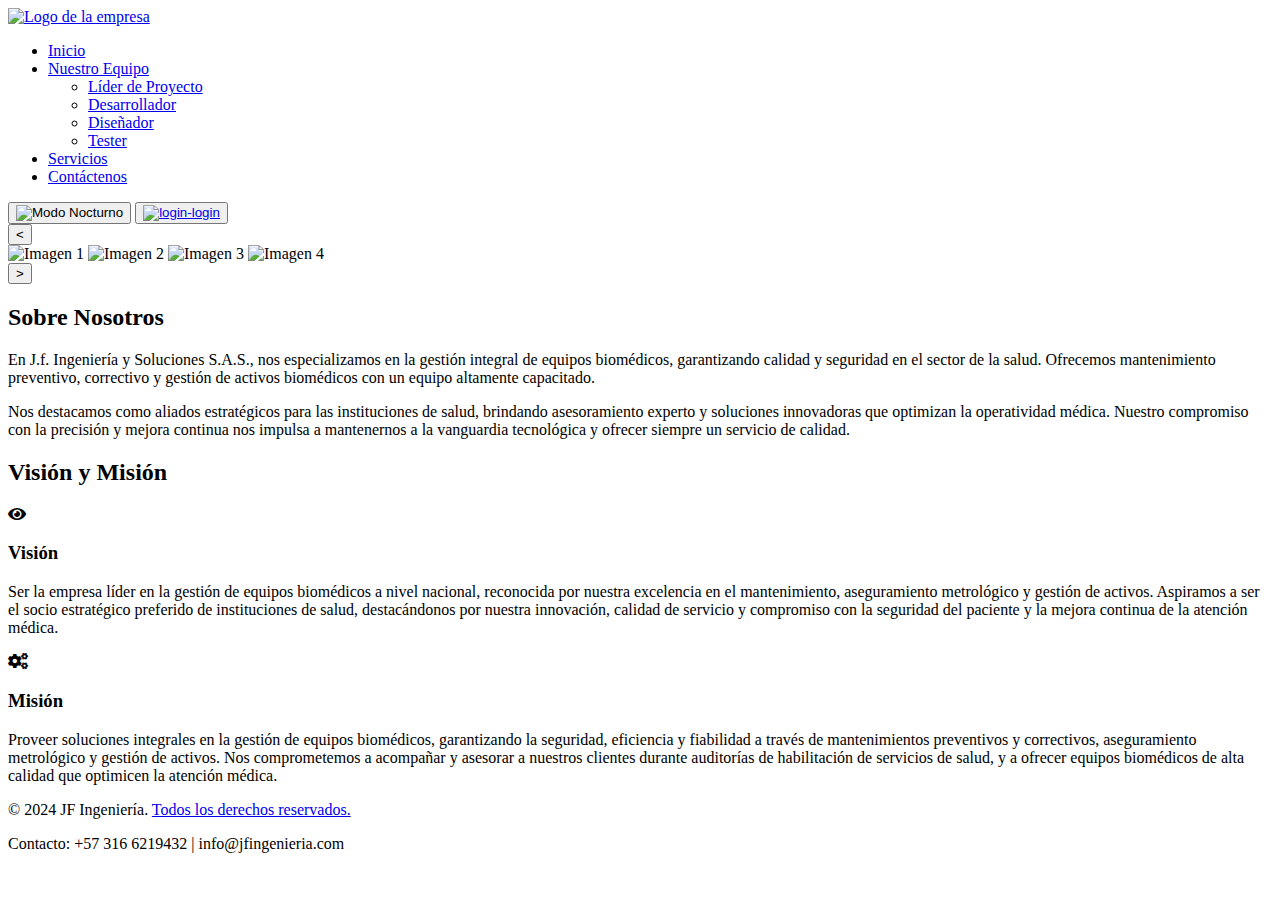
==== index.html @ 82ff7c05 "initialCommit" ====
<!DOCTYPE html>
<html lang="es">
<head>
    <!-- Configuración básica del documento HTML -->
    <meta charset="UTF-8">
    <meta name="viewport" content="width=device-width, initial-scale=1.0">
    <meta http-equiv="X-UA-Compatible" content="ie=edge">
    <title>EnPymes</title>

    <link rel="icon" href="img/Logo_JF.png">

    <!-- Iconos flaticon para el footer -->
    <!-- flaticon del footer -->
    <link rel='stylesheet' href='https://cdn-uicons.flaticon.com/2.6.0/uicons-brands/css/uicons-brands.css'>
    <link rel='stylesheet' href='https://cdn-uicons.flaticon.com/2.6.0/uicons-brands/css/uicons-brands.css'>
    <link rel='stylesheet' href='https://cdn-uicons.flaticon.com/2.6.0/uicons-brands/css/uicons-brands.css'>

    <!-- flaticon de las tarjetas de vision y mision -->
    <link rel="stylesheet" href="https://cdnjs.cloudflare.com/ajax/libs/font-awesome/6.0.0-beta3/css/all.min.css">
    <link rel="stylesheet" href="https://cdnjs.cloudflare.com/ajax/libs/font-awesome/5.15.4/css/all.min.css">

    <!-- Archivo de estilos CSS -->
    <link rel="stylesheet" href="css/style.css">

</head>
<body>
    <!-- Menú de navegación -->
    <!-- Header con degradado y navegación -->
    <header>
        <nav>
          <div class="logo">
            <a href="index.html"><img src="img/logo.png" alt="Logo de la empresa"></a>
          </div>
          <ul class="menu">
            <li><a href="index.html">Inicio</a></li>
            <li class="dropdown">
              <a href="vistas/nuestro_equipo.html">Nuestro Equipo</a>
              <ul class="submenu">
                <li><a href="vistas/perfil_Lider.html">Líder de Proyecto</a></li>
                <li><a href="vistas/perfil_desarrolador_uno.html">Desarrollador</a></li>
                <li><a href="vistas/perfil_Diseñador.html">Diseñador</a></li>
                <li><a href="vistas/perfil_tester.html">Tester</a></li>
              </ul>
            </li>
            <li><a href="vistas/fuera_de_servicio.html">Servicios</a></li>
            <li><a href="vistas/contactanos.html">Contáctenos</a></li>
          </ul>
          <div class="button-container">
            <button id="theme-toggle" class="theme-toggle">
              <img id="icon-diurno" src="img/eclipse_6015864.png" alt="Modo Diurno" style="display: none;">
              <img id="icon-nocturno" src="img/eclipse.png" alt="Modo Nocturno">
            </button>
            <button id="login" class="login">
              <a href="vistas/login.html"><img id="login-login" src="img/acceso.png" alt="login-login"></a>
            </button>
          </div>
        </nav>
      </header>
      

<!-- Estructura HTML del nuevo carrusel -->
<div class="contenedor-principal">
    <!-- Carrusel Simplificado -->
    <div class="carrusel-simplificado">
        <button id="anterior" class="carrusel-boton">&lt;</button> <!-- Botón anterior -->
        
        <div class="carrusel-imagenes">
            <img src="img/jfingenieria1.jpg" class="carrusel-item" alt="Imagen 1">
            <img src="img/jfingenieria2.jpg" class="carrusel-item" alt="Imagen 2">
            <img src="img/jfingenieria3.jpg" class="carrusel-item" alt="Imagen 3">
            <img src="img/jfingenieria4.jpg" class="carrusel-item" alt="Imagen 4">
            
        </div>
        
        <button id="siguiente" class="carrusel-boton">&gt;</button> <!-- Botón siguiente -->

        <!-- Contenedor de indicadores -->
        <div class="indicadores"></div>
        
    </div>

    <!-- Sección Sobre Nosotros -->
<section class="contenido sobre-nosotros-card">
    <h2>Sobre Nosotros</h2>
    <p>En J.f. Ingeniería y Soluciones S.A.S., nos especializamos en la gestión integral de equipos biomédicos, garantizando calidad y seguridad en el sector de la salud. Ofrecemos mantenimiento preventivo, correctivo y gestión de activos biomédicos con un equipo altamente capacitado.</p>
    <p>Nos destacamos como aliados estratégicos para las instituciones de salud, brindando asesoramiento experto y soluciones innovadoras que optimizan la operatividad médica. Nuestro compromiso con la precisión y mejora continua nos impulsa a mantenernos a la vanguardia tecnológica y ofrecer siempre un servicio de calidad.</p>
</section>

</div>

<!-- Fin de la nueva estructura -->

<!-- Sección de Visión y Misión -->
<section class="vision-mision">
    <h2>Visión y Misión</h2>
    <div class="cards-container">
        <!-- Cuadro de Visión -->
        <div class="card">
            <div class="icon">
                <i class="fas fa-eye"></i>
            </div>
            <h3>Visión</h3>
            <p>Ser la empresa líder en la gestión de equipos biomédicos a nivel nacional, reconocida por 
                nuestra excelencia en el mantenimiento, aseguramiento metrológico y gestión de activos. 
                Aspiramos a ser el socio estratégico preferido de instituciones de salud, destacándonos por 
                nuestra innovación, calidad de servicio y compromiso con la seguridad del paciente y la mejora 
                continua de la atención médica.</p>
        </div>
        <!-- Cuadro de Misión -->
        <div class="card">
            <div class="icon">
                <i class="fas fa-cogs"></i>
            </div>
            <h3>Misión</h3>
            <p>Proveer soluciones integrales en la gestión de equipos biomédicos, garantizando la seguridad, 
                eficiencia y fiabilidad a través de mantenimientos preventivos y correctivos, aseguramiento 
                metrológico y gestión de activos. Nos comprometemos a acompañar y asesorar a nuestros clientes 
                durante auditorías de habilitación de servicios de salud, y a ofrecer equipos biomédicos de alta 
                calidad que optimicen la atención médica.</p>
        </div>
    </div>
</section>

    <!-- Pie de Página -->
    <!-- Pie de página con degradado -->
    <footer>
        <div class="footer-content">
            <p>&copy; 2024 JF Ingeniería. <a href="vistas/terminos_legales.html">Todos los derechos reservados.</a> </p>
            <div class="social-links">
                <a href="https://www.facebook.com/Jf.IngenieriaCOL" target="_blank"><i class="fi fi-brands-facebook"></i></a>
                <a href="https://www.instagram.com/jf.ingenieriacol/?hl=es" target="_blank"><i class="fi fi-brands-instagram"></i></a>
                <a href="https://wa.link/a7mptf" target="_blank"><i class="fi fi-brands-whatsapp"></i></a>
            </div>
            <p>Contacto: +57 316 6219432 | info@jfingenieria.com</p>
        </div>
    </footer>

    <!-- Script para el carrusel -->
    <script src="js/carrusel.js"></script>
</body>
</html>
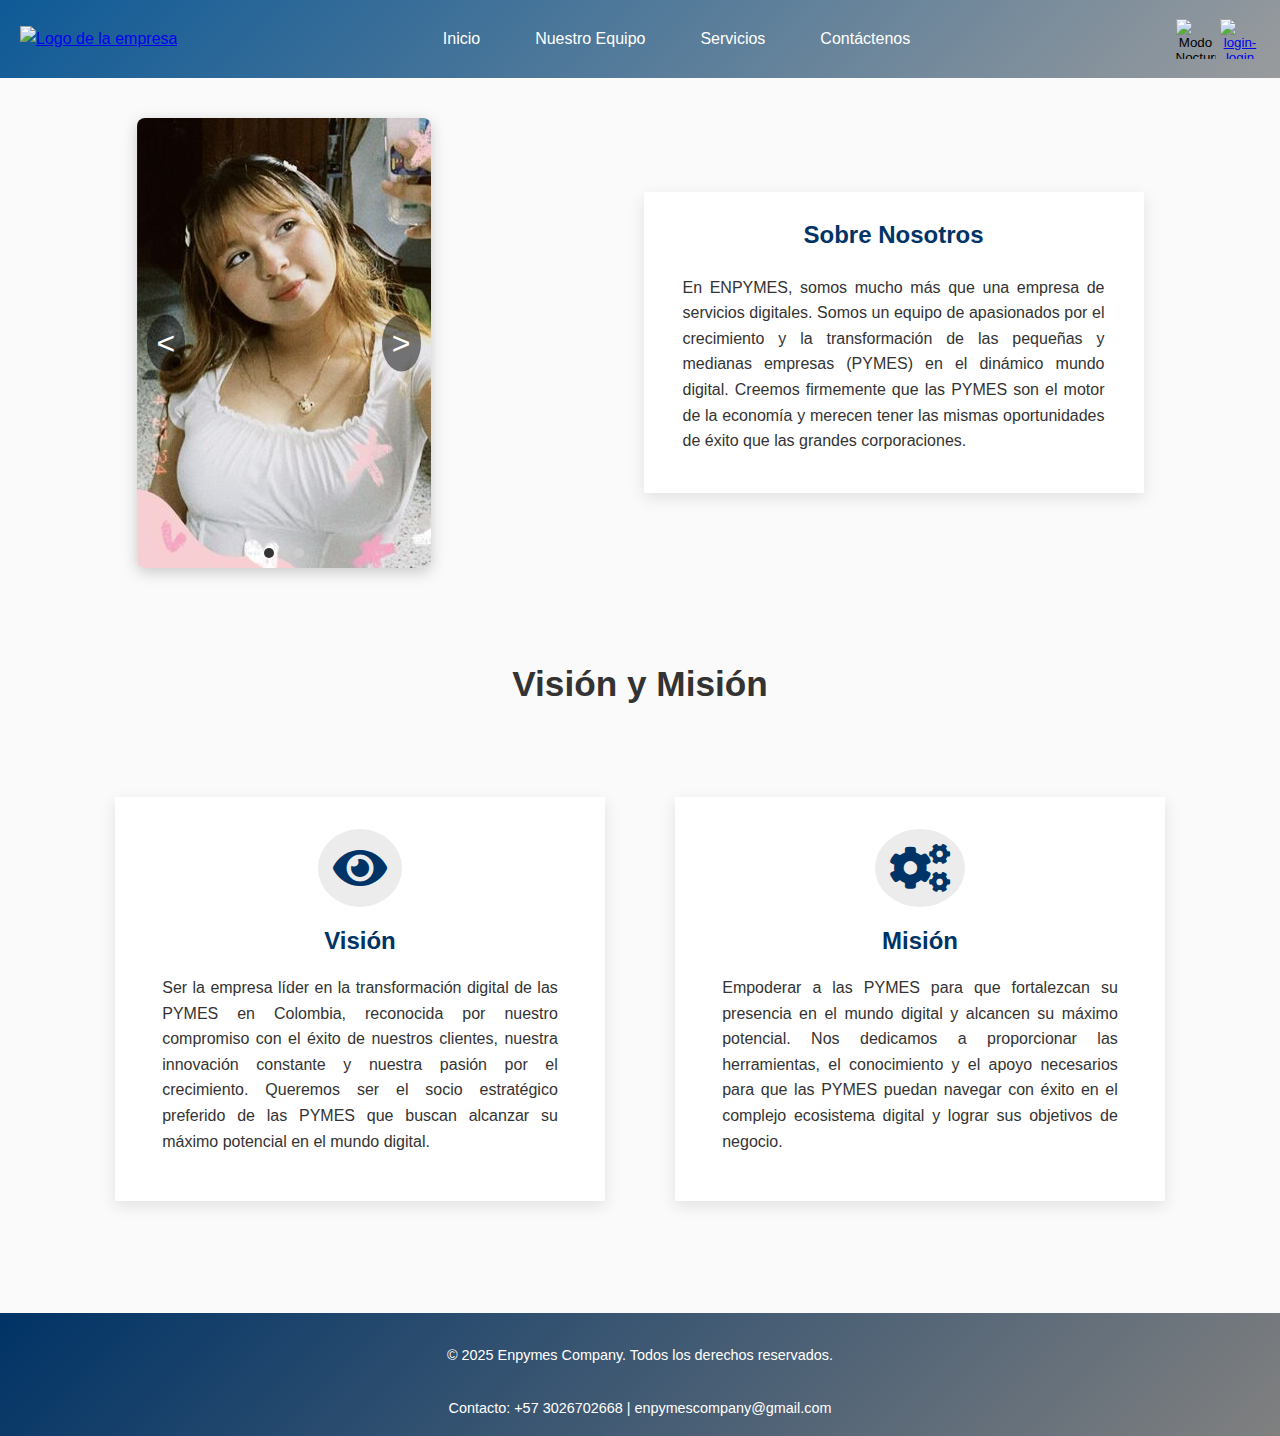
==== commit 87bcf1f9: "ConfigPag" ====
--- a/index.html
+++ b/index.html
@@ -1,142 +1,143 @@
 <!DOCTYPE html>
 <html lang="es">
+
 <head>
-    <!-- Configuración básica del documento HTML -->
-    <meta charset="UTF-8">
-    <meta name="viewport" content="width=device-width, initial-scale=1.0">
-    <meta http-equiv="X-UA-Compatible" content="ie=edge">
-    <title>EnPymes</title>
+  <!-- Configuración básica del documento HTML -->
+  <meta charset="UTF-8">
+  <meta name="viewport" content="width=device-width, initial-scale=1.0">
+  <meta http-equiv="X-UA-Compatible" content="ie=edge">
+  <title>EnPymes</title>
 
-    <link rel="icon" href="img/Logo_JF.png">
+  <link rel="icon" href="img/Logo_JF.png">
 
-    <!-- Iconos flaticon para el footer -->
-    <!-- flaticon del footer -->
-    <link rel='stylesheet' href='https://cdn-uicons.flaticon.com/2.6.0/uicons-brands/css/uicons-brands.css'>
-    <link rel='stylesheet' href='https://cdn-uicons.flaticon.com/2.6.0/uicons-brands/css/uicons-brands.css'>
-    <link rel='stylesheet' href='https://cdn-uicons.flaticon.com/2.6.0/uicons-brands/css/uicons-brands.css'>
+  <!-- Iconos flaticon para el footer -->
+  <!-- flaticon del footer -->
+  <link rel='stylesheet' href='https://cdn-uicons.flaticon.com/2.6.0/uicons-brands/css/uicons-brands.css'>
+  <link rel='stylesheet' href='https://cdn-uicons.flaticon.com/2.6.0/uicons-brands/css/uicons-brands.css'>
+  <link rel='stylesheet' href='https://cdn-uicons.flaticon.com/2.6.0/uicons-brands/css/uicons-brands.css'>
 
-    <!-- flaticon de las tarjetas de vision y mision -->
-    <link rel="stylesheet" href="https://cdnjs.cloudflare.com/ajax/libs/font-awesome/6.0.0-beta3/css/all.min.css">
-    <link rel="stylesheet" href="https://cdnjs.cloudflare.com/ajax/libs/font-awesome/5.15.4/css/all.min.css">
+  <!-- flaticon de las tarjetas de vision y mision -->
+  <link rel="stylesheet" href="https://cdnjs.cloudflare.com/ajax/libs/font-awesome/6.0.0-beta3/css/all.min.css">
+  <link rel="stylesheet" href="https://cdnjs.cloudflare.com/ajax/libs/font-awesome/5.15.4/css/all.min.css">
 
-    <!-- Archivo de estilos CSS -->
-    <link rel="stylesheet" href="css/style.css">
+  <!-- Archivo de estilos CSS -->
+  <link rel="stylesheet" href="css/style.css">
 
 </head>
+
 <body>
-    <!-- Menú de navegación -->
-    <!-- Header con degradado y navegación -->
-    <header>
-        <nav>
-          <div class="logo">
-            <a href="index.html"><img src="img/logo.png" alt="Logo de la empresa"></a>
-          </div>
-          <ul class="menu">
-            <li><a href="index.html">Inicio</a></li>
-            <li class="dropdown">
-              <a href="vistas/nuestro_equipo.html">Nuestro Equipo</a>
-              <ul class="submenu">
-                <li><a href="vistas/perfil_Lider.html">Líder de Proyecto</a></li>
-                <li><a href="vistas/perfil_desarrolador_uno.html">Desarrollador</a></li>
-                <li><a href="vistas/perfil_Diseñador.html">Diseñador</a></li>
-                <li><a href="vistas/perfil_tester.html">Tester</a></li>
-              </ul>
-            </li>
-            <li><a href="vistas/fuera_de_servicio.html">Servicios</a></li>
-            <li><a href="vistas/contactanos.html">Contáctenos</a></li>
+  <!-- Menú de navegación -->
+  <!-- Header con degradado y navegación -->
+  <header>
+    <nav>
+      <div class="logo">
+        <a href="index.html"><img src="img/logo.png" alt="Logo de la empresa"></a>
+      </div>
+      <ul class="menu">
+        <li><a href="index.html">Inicio</a></li>
+        <li class="dropdown">
+          <a href="vistas/nuestro_equipo.html">Nuestro Equipo</a>
+          <ul class="submenu">
+            <li><a href="vistas/perfil_Lider.html">Líder de Proyecto</a></li>
+            <li><a href="vistas/perfil_desarrolador_uno.html">Desarrollador</a></li>
+            <li><a href="vistas/perfil_Diseñador.html">Diseñador</a></li>
+            <li><a href="vistas/perfil_tester.html">Tester</a></li>
           </ul>
-          <div class="button-container">
-            <button id="theme-toggle" class="theme-toggle">
-              <img id="icon-diurno" src="img/eclipse_6015864.png" alt="Modo Diurno" style="display: none;">
-              <img id="icon-nocturno" src="img/eclipse.png" alt="Modo Nocturno">
-            </button>
-            <button id="login" class="login">
-              <a href="vistas/login.html"><img id="login-login" src="img/acceso.png" alt="login-login"></a>
-            </button>
-          </div>
-        </nav>
-      </header>
-      
+        </li>
+        <li><a href="vistas/fuera_de_servicio.html">Servicios</a></li>
+        <li><a href="vistas/contactanos.html">Contáctenos</a></li>
+      </ul>
+      <div class="button-container">
+        <button id="theme-toggle" class="theme-toggle">
+          <img id="icon-diurno" src="img/eclipse_6015864.png" alt="Modo Diurno" style="display: none;">
+          <img id="icon-nocturno" src="img/eclipse.png" alt="Modo Nocturno">
+        </button>
+        <button id="login" class="login">
+          <a href="vistas/login.html"><img id="login-login" src="img/acceso.png" alt="login-login"></a>
+        </button>
+      </div>
+    </nav>
+  </header>
 
-<!-- Estructura HTML del nuevo carrusel -->
-<div class="contenedor-principal">
+
+  <!-- Estructura HTML del nuevo carrusel -->
+  <div class="contenedor-principal">
     <!-- Carrusel Simplificado -->
     <div class="carrusel-simplificado">
-        <button id="anterior" class="carrusel-boton">&lt;</button> <!-- Botón anterior -->
-        
-        <div class="carrusel-imagenes">
-            <img src="img/jfingenieria1.jpg" class="carrusel-item" alt="Imagen 1">
-            <img src="img/jfingenieria2.jpg" class="carrusel-item" alt="Imagen 2">
-            <img src="img/jfingenieria3.jpg" class="carrusel-item" alt="Imagen 3">
-            <img src="img/jfingenieria4.jpg" class="carrusel-item" alt="Imagen 4">
-            
-        </div>
-        
-        <button id="siguiente" class="carrusel-boton">&gt;</button> <!-- Botón siguiente -->
+      <button id="anterior" class="carrusel-boton">&lt;</button> <!-- Botón anterior -->
 
-        <!-- Contenedor de indicadores -->
-        <div class="indicadores"></div>
-        
+      <div class="carrusel-imagenes">
+        <img src="img/nataliaR.jpeg" class="carrusel-item" alt="Imagen 1">
+        <img src="img/nataliaT.jpeg" class="carrusel-item" alt="Imagen 2">
+        <img src="img/willyS.jpeg" class="carrusel-item" alt="Imagen 3">
+
+      </div>
+
+      <button id="siguiente" class="carrusel-boton">&gt;</button> <!-- Botón siguiente -->
+
+      <!-- Contenedor de indicadores -->
+      <div class="indicadores"></div>
+
     </div>
 
     <!-- Sección Sobre Nosotros -->
-<section class="contenido sobre-nosotros-card">
-    <h2>Sobre Nosotros</h2>
-    <p>En J.f. Ingeniería y Soluciones S.A.S., nos especializamos en la gestión integral de equipos biomédicos, garantizando calidad y seguridad en el sector de la salud. Ofrecemos mantenimiento preventivo, correctivo y gestión de activos biomédicos con un equipo altamente capacitado.</p>
-    <p>Nos destacamos como aliados estratégicos para las instituciones de salud, brindando asesoramiento experto y soluciones innovadoras que optimizan la operatividad médica. Nuestro compromiso con la precisión y mejora continua nos impulsa a mantenernos a la vanguardia tecnológica y ofrecer siempre un servicio de calidad.</p>
-</section>
+    <section class="contenido sobre-nosotros-card">
+      <h2>Sobre Nosotros</h2>
+      <p>En ENPYMES, somos mucho más que una empresa de servicios digitales. Somos un equipo de apasionados por el
+        crecimiento y la transformación de las pequeñas y medianas empresas
+        (PYMES) en el dinámico mundo digital. Creemos firmemente que las PYMES son el motor de la economía y merecen
+        tener las mismas oportunidades de éxito que las grandes corporaciones.</p>
+    </section>
 
-</div>
+  </div>
 
-<!-- Fin de la nueva estructura -->
+  <!-- Fin de la nueva estructura -->
 
-<!-- Sección de Visión y Misión -->
-<section class="vision-mision">
+  <!-- Sección de Visión y Misión -->
+  <section class="vision-mision">
     <h2>Visión y Misión</h2>
     <div class="cards-container">
-        <!-- Cuadro de Visión -->
-        <div class="card">
-            <div class="icon">
-                <i class="fas fa-eye"></i>
-            </div>
-            <h3>Visión</h3>
-            <p>Ser la empresa líder en la gestión de equipos biomédicos a nivel nacional, reconocida por 
-                nuestra excelencia en el mantenimiento, aseguramiento metrológico y gestión de activos. 
-                Aspiramos a ser el socio estratégico preferido de instituciones de salud, destacándonos por 
-                nuestra innovación, calidad de servicio y compromiso con la seguridad del paciente y la mejora 
-                continua de la atención médica.</p>
+      <!-- Cuadro de Visión -->
+      <div class="card">
+        <div class="icon">
+          <i class="fas fa-eye"></i>
         </div>
-        <!-- Cuadro de Misión -->
-        <div class="card">
-            <div class="icon">
-                <i class="fas fa-cogs"></i>
-            </div>
-            <h3>Misión</h3>
-            <p>Proveer soluciones integrales en la gestión de equipos biomédicos, garantizando la seguridad, 
-                eficiencia y fiabilidad a través de mantenimientos preventivos y correctivos, aseguramiento 
-                metrológico y gestión de activos. Nos comprometemos a acompañar y asesorar a nuestros clientes 
-                durante auditorías de habilitación de servicios de salud, y a ofrecer equipos biomédicos de alta 
-                calidad que optimicen la atención médica.</p>
+        <h3>Visión</h3>
+        <p>Ser la empresa líder en la transformación digital de las PYMES en Colombia, 
+          reconocida por nuestro compromiso con el éxito de nuestros clientes, nuestra innovación constante y nuestra pasión por el crecimiento. 
+          Queremos ser el socio estratégico preferido de las PYMES que buscan alcanzar su máximo potencial en el mundo digital.</p>
+      </div>
+      <!-- Cuadro de Misión -->
+      <div class="card">
+        <div class="icon">
+          <i class="fas fa-cogs"></i>
         </div>
+        <h3>Misión</h3>
+        <p>Empoderar a las PYMES para que fortalezcan su presencia en el mundo digital y alcancen su máximo potencial. Nos dedicamos a 
+          proporcionar las herramientas, el conocimiento y el apoyo necesarios para que las PYMES 
+          puedan navegar con éxito en el complejo ecosistema digital y lograr sus objetivos de negocio.</p>
+      </div>
     </div>
-</section>
+  </section>
 
-    <!-- Pie de Página -->
-    <!-- Pie de página con degradado -->
-    <footer>
-        <div class="footer-content">
-            <p>&copy; 2024 JF Ingeniería. <a href="vistas/terminos_legales.html">Todos los derechos reservados.</a> </p>
-            <div class="social-links">
-                <a href="https://www.facebook.com/Jf.IngenieriaCOL" target="_blank"><i class="fi fi-brands-facebook"></i></a>
-                <a href="https://www.instagram.com/jf.ingenieriacol/?hl=es" target="_blank"><i class="fi fi-brands-instagram"></i></a>
-                <a href="https://wa.link/a7mptf" target="_blank"><i class="fi fi-brands-whatsapp"></i></a>
-            </div>
-            <p>Contacto: +57 316 6219432 | info@jfingenieria.com</p>
-        </div>
-    </footer>
+  <!-- Pie de Página -->
+  <!-- Pie de página con degradado -->
+  <footer>
+    <div class="footer-content">
+      <p>&copy; 2025 Enpymes Company. <a href="vistas/terminos_legales.html">Todos los derechos reservados.</a> </p>
+      <div class="social-links">
+        <a href="#" target="_blank"><i class="fi fi-brands-facebook"></i></a>
+        <a href="#" target="_blank"><i
+            class="fi fi-brands-instagram"></i></a>
+        <a href="https://wa.me/message/5ICH5HKMVQEBL1" target="_blank"><i class="fi fi-brands-whatsapp"></i></a>
+      </div>
+      <p>Contacto: <a href="https://wa.me/message/5ICH5HKMVQEBL1" target="_blank">+57 3026702668</a> | <a
+          href="mailto:enpymescompany@gmai.com">enpymescompany@gmail.com</a></p>
+    </div>
+  </footer>
 
-    <!-- Script para el carrusel -->
-    <script src="js/carrusel.js"></script>
+  <!-- Script para el carrusel -->
+  <script src="js/carrusel.js"></script>
 </body>
-</html>
 
+</html>--- a/css/style.css
+++ b/css/style.css
@@ -0,0 +1,562 @@
+/* ==============================
+   Reset General
+   ============================== */
+
+   * {
+    margin: 0;
+    padding: 0;
+    box-sizing: border-box;
+  }
+  
+  /* ==============================
+     Configuración del Cuerpo
+     ============================== */
+  
+  body {
+    font-family: Arial, sans-serif;
+    line-height: 1.6;
+    background-color: #fafafa;
+    color: #333;
+  }
+  
+  /* ==============================
+     Header y Navegación
+     ============================== */
+  
+  /* Estilos generales del header */
+header {
+  background: linear-gradient(135deg, #0E5A97, #999B9D);
+  color: white;
+  padding: 1em 0;
+}
+
+/* Configuración del contenedor nav */
+header nav {
+  display: flex;
+  justify-content: space-between;
+  align-items: center;
+  padding: 0 20px;
+  flex-wrap: wrap;
+}
+
+/* Logo */
+.logo img {
+  height: 80px;
+}
+
+/* Menú principal */
+ul.menu {
+  list-style: none;
+  display: flex;
+  gap: 15px; /* Espacio entre elementos del menú */
+  align-items: center;
+}
+
+/* Elementos del menú principal */
+ul.menu li {
+  position: relative;
+}
+
+/* Enlaces del menú principal */
+ul.menu li a {
+  color: white;
+  text-decoration: none;
+  padding: 10px 20px;
+  display: block;
+  transition: background 0.3s ease; /* Transición para un efecto suave */
+}
+
+/* Fondo al pasar el ratón sobre los elementos del menú principal */
+ul.menu li:hover {
+  background: linear-gradient(180deg, #2C5A7D, #507BA1);
+  border-radius: 5px;
+}
+
+/* Submenú */
+ul.submenu {
+  position: absolute;
+  left: 0;
+  top: 100%;
+  background: linear-gradient(180deg, #607D99, #B2B4B6);
+  display: none;
+  list-style: none;
+  padding: 0;
+  margin: 0;
+  z-index: 1;
+  min-width: 150px; /* Define un ancho mínimo para el submenú */
+  border-radius: 5px;
+}
+
+/* Mostrar submenú al pasar el ratón */
+ul.menu li:hover .submenu {
+  display: block;
+}
+
+/* Enlaces del submenú */
+ul.submenu li a {
+  color: white;
+  padding: 10px 15px;
+  text-decoration: none;
+  display: block;
+  transition: background 0.3s ease; /* Transición para un efecto suave */
+}
+
+/* Fondo al pasar el ratón sobre los elementos del submenú */
+ul.submenu li a:hover {
+  background: rgba(0, 0, 0, 0.1);
+}
+
+  
+  /* ==============================
+     Contenido Principal
+     ============================== */
+  
+  .contenido, .perfiles {
+    padding: 20px;
+    max-width: 1000px;
+    margin: 0 auto;
+  }
+  
+  h2 {
+    color: #333;
+    margin-bottom: 20px;
+  }
+
+  /* Contenedor Principal en Pantallas Grandes */
+.contenedor-principal {
+  display: flex;
+  flex-direction: row; /* Establece el contenedor en modo fila para pantallas grandes */
+  justify-content: space-between; /* Acomoda los elementos con espacio entre ellos */
+  align-items: center; /* Alinea verticalmente al centro */
+  gap: 20px; /* Espacio entre el carrusel y el cuadro */
+  margin: 20px 40px;
+}
+  
+/* ==============================
+   Estilos del Carrusel
+   ============================== */
+
+   .carrusel-simplificado {
+    position: relative;
+    display: flex;
+    align-items: center;
+    justify-content: center;
+    max-width: 700px;
+    margin: 20px auto;
+    overflow: hidden;
+    background-color: #f5f5f5; /* Fondo claro para el carrusel */
+    border-radius: 8px; /* Bordes redondeados */
+    box-shadow: 0px 4px 15px rgba(0, 0, 0, 0.2); /* Sombra para dar profundidad */
+  }
+  
+  .carrusel-imagenes {
+    display: flex;
+    transition: transform 0.5s ease;
+    width: 100%;
+    overflow: hidden; /* Asegura que las imágenes no desborden el contenedor */
+  }
+  
+  .carrusel-item {
+    width: 100%; /* Asegura que cada imagen ocupe el ancho completo del carrusel */
+    height: auto; /* Ajusta la altura automáticamente para mantener la proporción */
+    object-fit: cover; /* Escala la imagen para llenar el contenedor sin distorsionar */
+    display: none;
+  }
+  
+  .carrusel-item.activo {
+    display: block; /* Muestra solo la imagen activa */
+  }
+  
+  .carrusel-boton {
+    background-color: rgba(0, 0, 0, 0.5);
+    color: white;
+    border: none;
+    font-size: 2em;
+    cursor: pointer;
+    padding: 10px;
+    position: absolute;
+    top: 50%;
+    transform: translateY(-50%);
+    z-index: 1;
+    border-radius: 50%;
+    transition: background-color 0.3s;
+  }
+  
+  .carrusel-boton:hover {
+    background-color: rgba(0, 0, 0, 0.7);
+  }
+  
+  #anterior {
+    left: 10px;
+  }
+  
+  #siguiente {
+    right: 10px;
+  }
+  
+  /* ==============================
+     Estilos para los Indicadores del Carrusel
+     ============================== */
+
+  .indicadores {
+    display: flex;
+    justify-content: center;
+    position: absolute; /* Posiciona los indicadores sobre el carrusel */
+    bottom: 10px; /* Coloca los indicadores en la parte inferior del carrusel */
+    width: 100%; /* Asegura que se centren en todo el ancho */
+    gap: 5px; /* Espacio entre indicadores */
+  }
+  
+  .indicador {
+    width: 10px;
+    height: 10px;
+    background-color: #ccc;
+    border-radius: 50%;
+    cursor: pointer;
+    transition: background-color 0.3s;
+  }
+  
+  .indicador.activo {
+    background-color: #333; /* Color para el indicador activo */
+  }
+  
+  /* Estilos para el Modo Nocturno del Carrusel */
+  body.night-mode .carrusel-simplificado {
+    background-color: #333;
+  }
+  
+  body.night-mode .carrusel-boton {
+    background-color: rgba(255, 255, 255, 0.3);
+  }
+  
+  body.night-mode .carrusel-boton:hover {
+    background-color: rgba(255, 255, 255, 0.5);
+  }
+  
+  body.night-mode .indicador {
+    background-color: #666;
+  }
+  
+  body.night-mode .indicador.activo {
+    background-color: #eee;
+  }  
+  
+  /* ==============================
+     Sección Sobre Nosotros
+     ============================== */
+  
+  .sobre-nosotros-card {
+    background-color: #ffffff;
+    box-shadow: 0px 5px 15px rgba(0, 0, 0, 0.1);
+    padding: 1.5em;
+    margin: auto;
+    max-width: 500px;
+    text-align: center;
+  }
+  
+  .sobre-nosotros-card h2 {
+    color: #003366;
+  }
+  
+  .sobre-nosotros-card p {
+    margin: 15px;
+    text-align: justify;
+  }
+  
+  /* ==============================
+     Sección Visión y Misión
+     ============================== */
+  
+  .vision-mision {
+    padding: 3em 5%;
+    background-color: #fafafa;
+    text-align: center;
+  }
+  
+  .vision-mision h2 {
+    font-size: 2.2em;
+    color: #333;
+    margin-bottom: 1.5em;
+  }
+  
+  /* ==============================
+     Tarjetas (Cards)
+     ============================== */
+  
+  .cards-container {
+    display: flex;
+    justify-content: space-around;
+    gap: 2em;
+    padding: 2em;
+    max-width: 1200px;
+    margin: 0 auto;
+    flex-wrap: wrap;
+  }
+  
+  .card {
+    background-color: #ffffff;
+    box-shadow: 0px 5px 15px rgba(0, 0, 0, 0.1);
+    padding: 2em;
+    width: 45%;
+    min-width: 250px;
+    margin-bottom: 2em;
+    text-align: center;
+    transition: background-color 0.3s ease, box-shadow 0.3s ease, color 0.3s ease;
+  }
+  
+  .card:hover {
+    background-color: #2C3E50;
+    box-shadow: 0px 10px 25px rgba(0, 0, 0, 0.2);
+  }
+  
+  .card .icon i {
+    font-size: 3em;
+    background-color: #ececec;
+    padding: 15px;
+    border-radius: 50%;
+    box-shadow: 0 0 0 0 rgba(204, 169, 44, 0.4);
+    transition: box-shadow 0.6s ease, transform 0.6s ease;
+    animation: water-drop 1.5s infinite;
+    color: #003366;
+  }
+  
+  .card:hover .icon i {
+    box-shadow: 0 0 20px 10px rgba(204, 169, 44, 0.4);
+    transform: scale(1.1);
+  }
+  
+  @keyframes water-drop {
+    0% {
+      box-shadow: 0 0 0 0 rgba(204, 169, 44, 0.5);
+    }
+    50% {
+      box-shadow: 0 0 25px 15px rgba(204, 169, 44, 0);
+    }
+    100% {
+      box-shadow: 0 0 0 0 rgba(204, 169, 44, 0);
+    }
+  }
+  
+  /* ==============================
+     Títulos y Texto en las Tarjetas
+     ============================== */
+  
+  .card h3 {
+    font-size: 1.5em;
+    color: #003366;
+    margin-bottom: 0.5em;
+    font-weight: bold;
+    transition: color 0.3s ease;
+    margin: 15px;
+  }
+  
+  .card p {
+    font-size: 1em;
+    color: #333;
+    line-height: 1.6;
+    transition: color 0.3s ease;
+    text-align: justify;
+    margin: 15px;
+  }
+  
+  .card:hover h3,
+  .card:hover p {
+    color: #ffffff;
+  }
+  
+  /* ==============================
+     Footer
+     ============================== */
+  
+  footer {
+    background: linear-gradient(135deg, #003366, #808080);
+    color: white;
+    padding: 1em;
+    text-align: center;
+    width: 100%;
+    margin-top: auto;
+  }
+  
+  footer .social-links {
+    display: flex;
+    justify-content: center;
+    gap: 2em;
+    margin: 15px;
+  }
+  
+  footer .social-links a {
+    color: white;
+    font-size: 2em;
+    text-decoration: none;
+  }
+  
+  footer p {
+    margin-top: 1em;
+    font-size: 0.9em;
+  }
+
+/* Estilos específicos para los enlaces en el footer */
+.footer-content a {
+  color: inherit; /* Hereda el color del elemento padre */
+  text-decoration: none; /* Quita el subrayado */
+}
+
+  
+  /* ==============================
+     Modo Nocturno
+     ============================== */
+  
+  body.night-mode {
+    background-color: #222;
+    color: #eee;
+  }
+  
+  body.night-mode header {
+    background: linear-gradient(135deg, #333, #555);
+  }
+  
+  body.night-mode ul.menu li a {
+    color: #eee;
+  }
+  
+  body.night-mode .contenido, 
+  body.night-mode .perfiles, 
+  body.night-mode .sobre-nosotros-card, 
+  body.night-mode .vision-mision, 
+  body.night-mode .card {
+    background-color: #333;
+    color: #eee;
+    box-shadow: 0px 4px 8px rgba(0, 0, 0, 0.3);
+    padding: 20px;
+  }
+
+       /* Estilos para el submenu en modo oscuro */
+body.night-mode ul.submenu {
+  background: linear-gradient(180deg, #333, #555); /* Colores más oscuros */
+} 
+
+body.night-mode ul.menu li:hover {
+  background: linear-gradient(180deg, #333, #555);
+}
+
+  /* Estilo para h2 en .vision-mision en modo nocturno */
+body.night-mode .vision-mision h2 {
+  color: #fff; /* Cambia el color del título a blanco */
+  font-size: 2.2em;
+  margin-bottom: 1.5em;
+}
+
+/* Estilo para los párrafos en .card en modo nocturno */
+body.night-mode .card p {
+  color: #003366; /* Azul en modo nocturno */
+  transition: color 0.3s ease; /* Transición suave para el cambio de color */
+}
+
+/* Cambio de color a blanco al hacer hover en la tarjeta */
+body.night-mode .card:hover p {
+  color: #fff; /* Cambia a blanco cuando se hace hover en la tarjeta */
+}
+  
+  body.night-mode footer {
+    background: linear-gradient(135deg, #333, #444);
+    color: #ddd;
+  }
+  
+  body.night-mode footer .social-links a {
+    color: #ddd;
+  }
+  
+  /* ==============================
+     Botón Cambio de Tema
+     ============================== */
+  
+  #theme-toggle {
+    background: none;
+    border: none;
+    cursor: pointer;
+    padding: 0;
+    display: inline-flex;
+    align-items: center;
+    justify-content: center;
+    outline: none;
+  }
+  
+  .theme-toggle img {
+    width: 40px;
+    height: 40px;
+    display: block;
+  }
+
+  #login {
+    background: none;
+    border: none;
+    cursor: pointer;
+    padding: 0;
+    display: inline-flex;
+    align-items: center;
+    justify-content: center;
+    outline: none;
+  }
+
+  .login img {
+    width: 40px;
+    height: 40px;
+    display: block;
+  }
+
+
+  
+  /* ==============================
+     Media Queries
+     ============================== */
+  
+  @media screen and (max-width: 768px) {
+
+    .contenedor-principal {
+      flex-direction: column; /* Cambia a modo columna para pantallas más pequeñas */
+      align-items: stretch; /* Acomoda los elementos a lo largo de toda la columna */
+    }
+
+    .cards-container {
+      flex-direction: column;
+      gap: 1.5em;
+    }
+  
+    .card {
+      width: 80%;
+      margin: 0 auto;
+    }
+  
+    .vision-mision h2 {
+      font-size: 1.8em;
+    }
+  }
+  
+  @media screen and (max-width: 480px) {
+    .vision-mision h2 {
+      font-size: 1.6em;
+    }
+  
+    .card {
+      width: 100%;
+      margin-bottom: 1.5em;
+    }
+  
+    .card .icon i {
+      font-size: 2.5em;
+      padding: 10px;
+    }
+  
+    .contenedor-principal {
+      flex-direction: column;
+    }
+  
+    .carrusel-simplificado {
+      max-width: 100%;
+    }
+  
+    .right-column {
+      max-width: 100%;
+    }
+  }
+  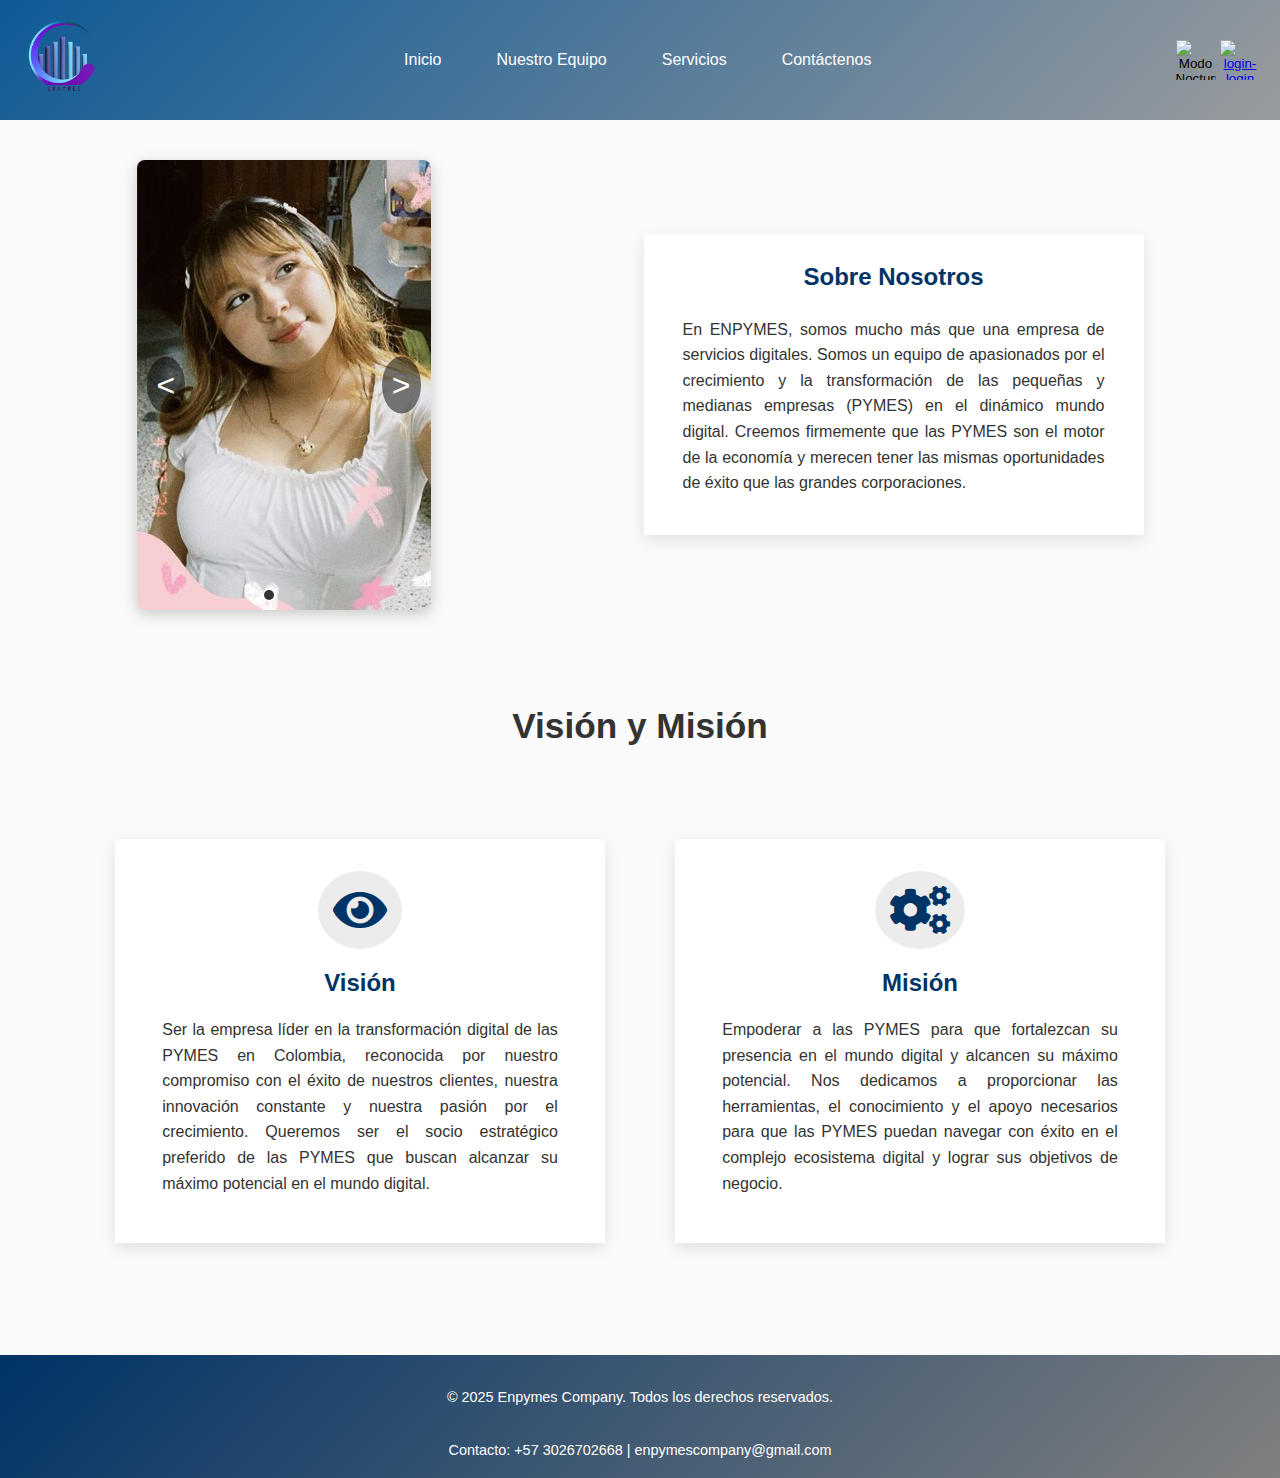
==== commit 1588ed9a: "Cofiguracaión de detalles" ====
--- a/index.html
+++ b/index.html
@@ -8,7 +8,7 @@
   <meta http-equiv="X-UA-Compatible" content="ie=edge">
   <title>EnPymes</title>
 
-  <link rel="icon" href="img/Logo_JF.png">
+  <link rel="icon" href="/img/pymes-removebg-preview.png">
 
   <!-- Iconos flaticon para el footer -->
   <!-- flaticon del footer -->
@@ -31,7 +31,7 @@
   <header>
     <nav>
       <div class="logo">
-        <a href="index.html"><img src="img/logo.png" alt="Logo de la empresa"></a>
+        <a href="index.html"><img src="/img/pymes-removebg-preview.png" alt="Logo de la empresa"></a>
       </div>
       <ul class="menu">
         <li><a href="index.html">Inicio</a></li>
